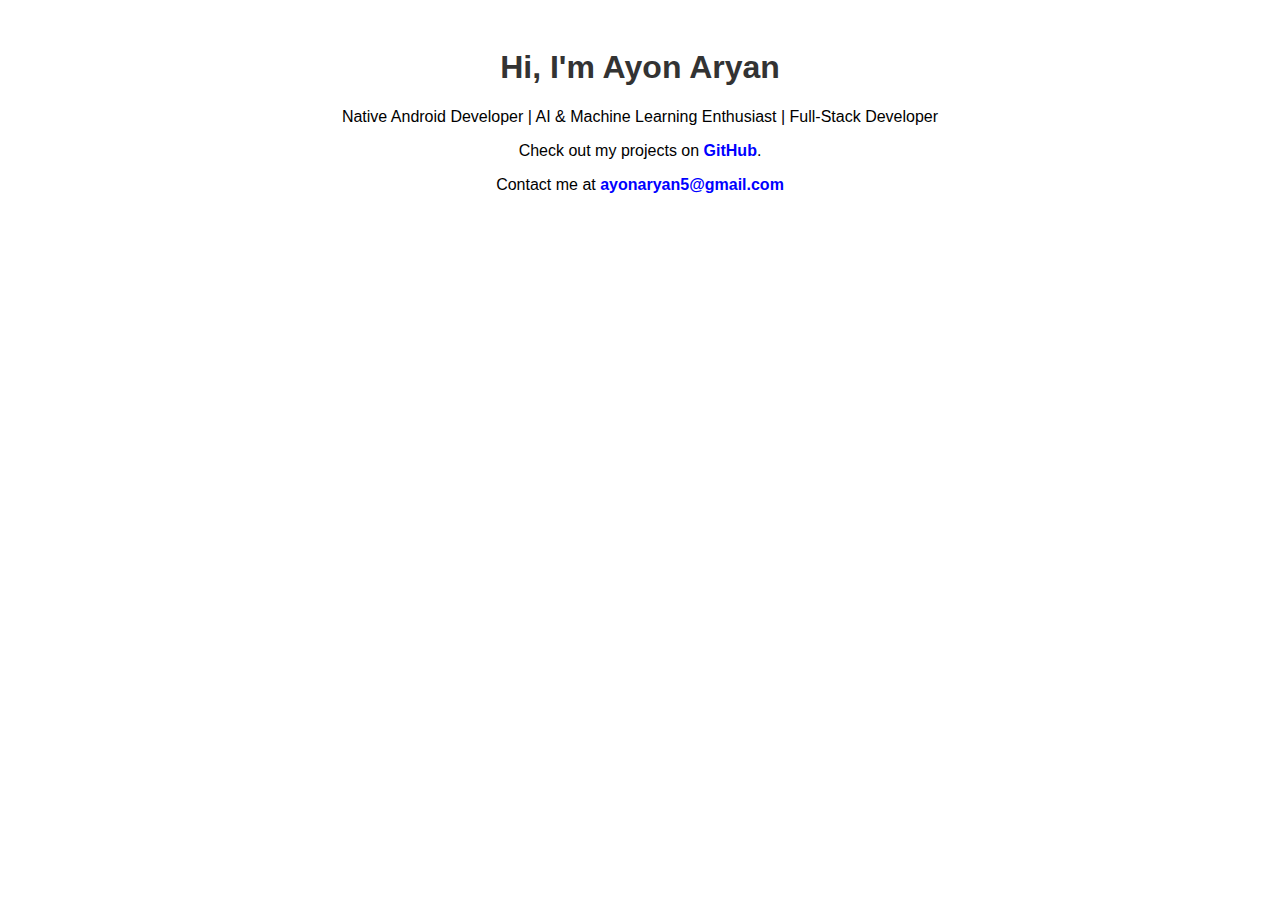
==== index.html @ 4b301334 "First update" ====
<!DOCTYPE html>
<html lang="en">
<head>
    <meta charset="UTF-8">
    <meta name="viewport" content="width=device-width, initial-scale=1.0">
    <title>Ayon Aryan - Portfolio</title>
    <style>
        body { font-family: Arial, sans-serif; text-align: center; padding: 20px; }
        h1 { color: #333; }
        a { text-decoration: none; color: blue; font-weight: bold; }
    </style>
</head>
<body>
    <h1>Hi, I'm Ayon Aryan</h1>
    <p>Native Android Developer | AI & Machine Learning Enthusiast | Full-Stack Developer</p>
    <p>Check out my projects on <a href="https://github.com/AYON-ARYAN">GitHub</a>.</p>
    <p>Contact me at <a href="mailto:ayonaryan5@gmail.com">ayonaryan5@gmail.com</a></p>
</body>
</html>
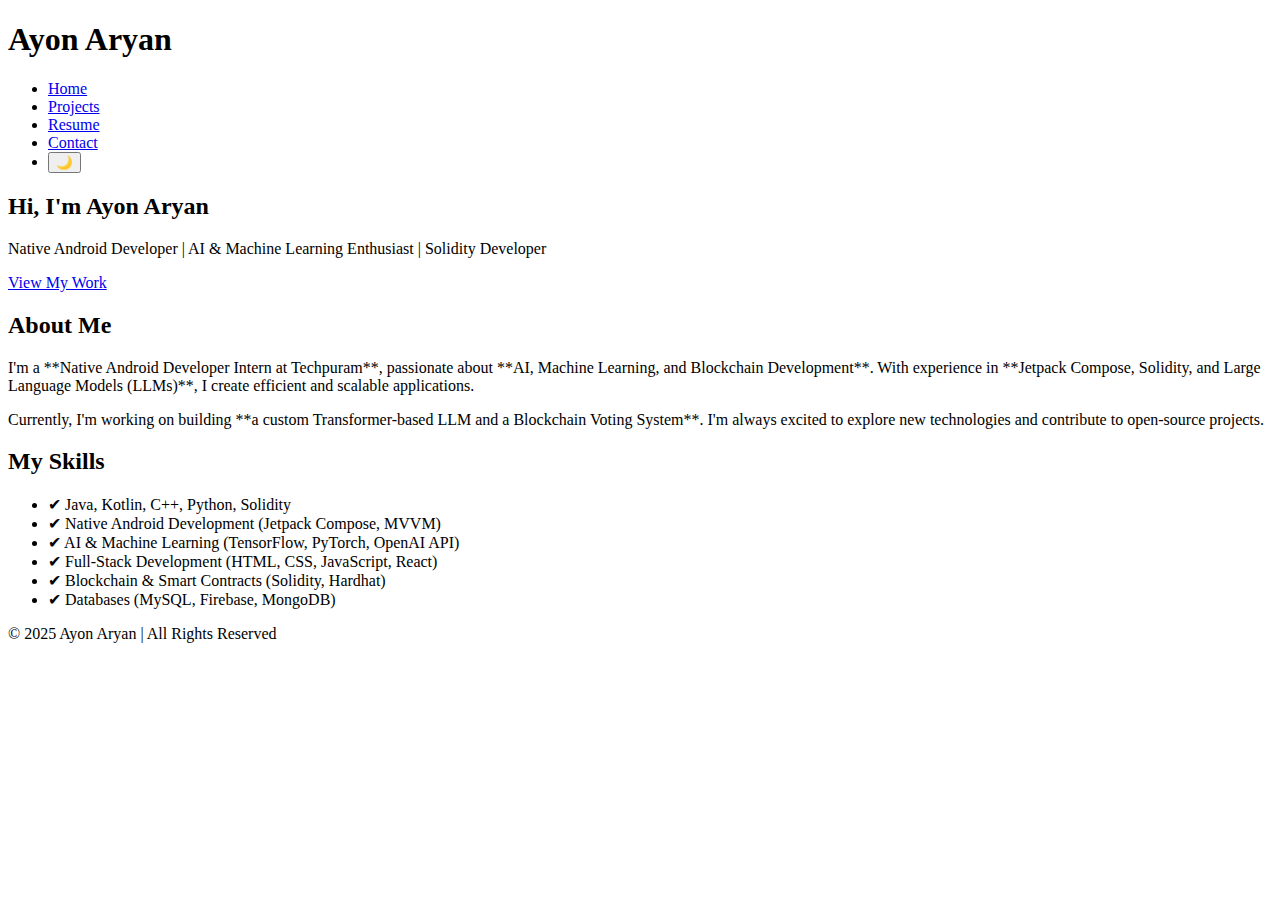
==== commit 8049718b: "Updates" ====
--- a/index.html
+++ b/index.html
@@ -3,17 +3,69 @@
 <head>
     <meta charset="UTF-8">
     <meta name="viewport" content="width=device-width, initial-scale=1.0">
-    <title>Ayon Aryan - Portfolio</title>
-    <style>
-        body { font-family: Arial, sans-serif; text-align: center; padding: 20px; }
-        h1 { color: #333; }
-        a { text-decoration: none; color: blue; font-weight: bold; }
-    </style>
+    <title>Ayon Aryan | Portfolio</title>
+    <link rel="stylesheet" href="styles.css">
+    <script src="script.js" defer></script>
 </head>
 <body>
-    <h1>Hi, I'm Ayon Aryan</h1>
-    <p>Native Android Developer | AI & Machine Learning Enthusiast | Full-Stack Developer</p>
-    <p>Check out my projects on <a href="https://github.com/AYON-ARYAN">GitHub</a>.</p>
-    <p>Contact me at <a href="mailto:ayonaryan5@gmail.com">ayonaryan5@gmail.com</a></p>
+
+    <!-- Navigation -->
+    <nav>
+        <div class="container">
+            <h1 class="logo">Ayon Aryan</h1>
+            <ul>
+                <li><a href="index.html">Home</a></li>
+                <li><a href="projects.html">Projects</a></li>
+                <li><a href="resume.html">Resume</a></li>
+                <li><a href="contact.html">Contact</a></li>
+                <li><button id="dark-mode-toggle">🌙</button></li>
+            </ul>
+        </div>
+    </nav>
+
+    <!-- Hero Section -->
+    <header class="hero">
+        <div class="container">
+            <h2>Hi, I'm <span>Ayon Aryan</span></h2>
+            <p>Native Android Developer | AI & Machine Learning Enthusiast | Solidity Developer</p>
+            <a href="projects.html" class="btn">View My Work</a>
+        </div>
+    </header>
+
+    <!-- About Me Section -->
+    <section class="about">
+        <div class="container">
+            <h2>About Me</h2>
+            <p>
+                I'm a **Native Android Developer Intern at Techpuram**, passionate about **AI, Machine Learning, and Blockchain Development**.
+                With experience in **Jetpack Compose, Solidity, and Large Language Models (LLMs)**, I create efficient and scalable applications.
+            </p>
+            <p>
+                Currently, I'm working on building **a custom Transformer-based LLM and a Blockchain Voting System**.
+                I'm always excited to explore new technologies and contribute to open-source projects.
+            </p>
+        </div>
+    </section>
+
+    <!-- Skills Section -->
+    <section class="skills">
+        <div class="container">
+            <h2>My Skills</h2>
+            <ul>
+                <li>✔ Java, Kotlin, C++, Python, Solidity</li>
+                <li>✔ Native Android Development (Jetpack Compose, MVVM)</li>
+                <li>✔ AI & Machine Learning (TensorFlow, PyTorch, OpenAI API)</li>
+                <li>✔ Full-Stack Development (HTML, CSS, JavaScript, React)</li>
+                <li>✔ Blockchain & Smart Contracts (Solidity, Hardhat)</li>
+                <li>✔ Databases (MySQL, Firebase, MongoDB)</li>
+            </ul>
+        </div>
+    </section>
+
+    <!-- Footer -->
+    <footer>
+        <p>© 2025 Ayon Aryan | All Rights Reserved</p>
+    </footer>
+
 </body>
 </html>
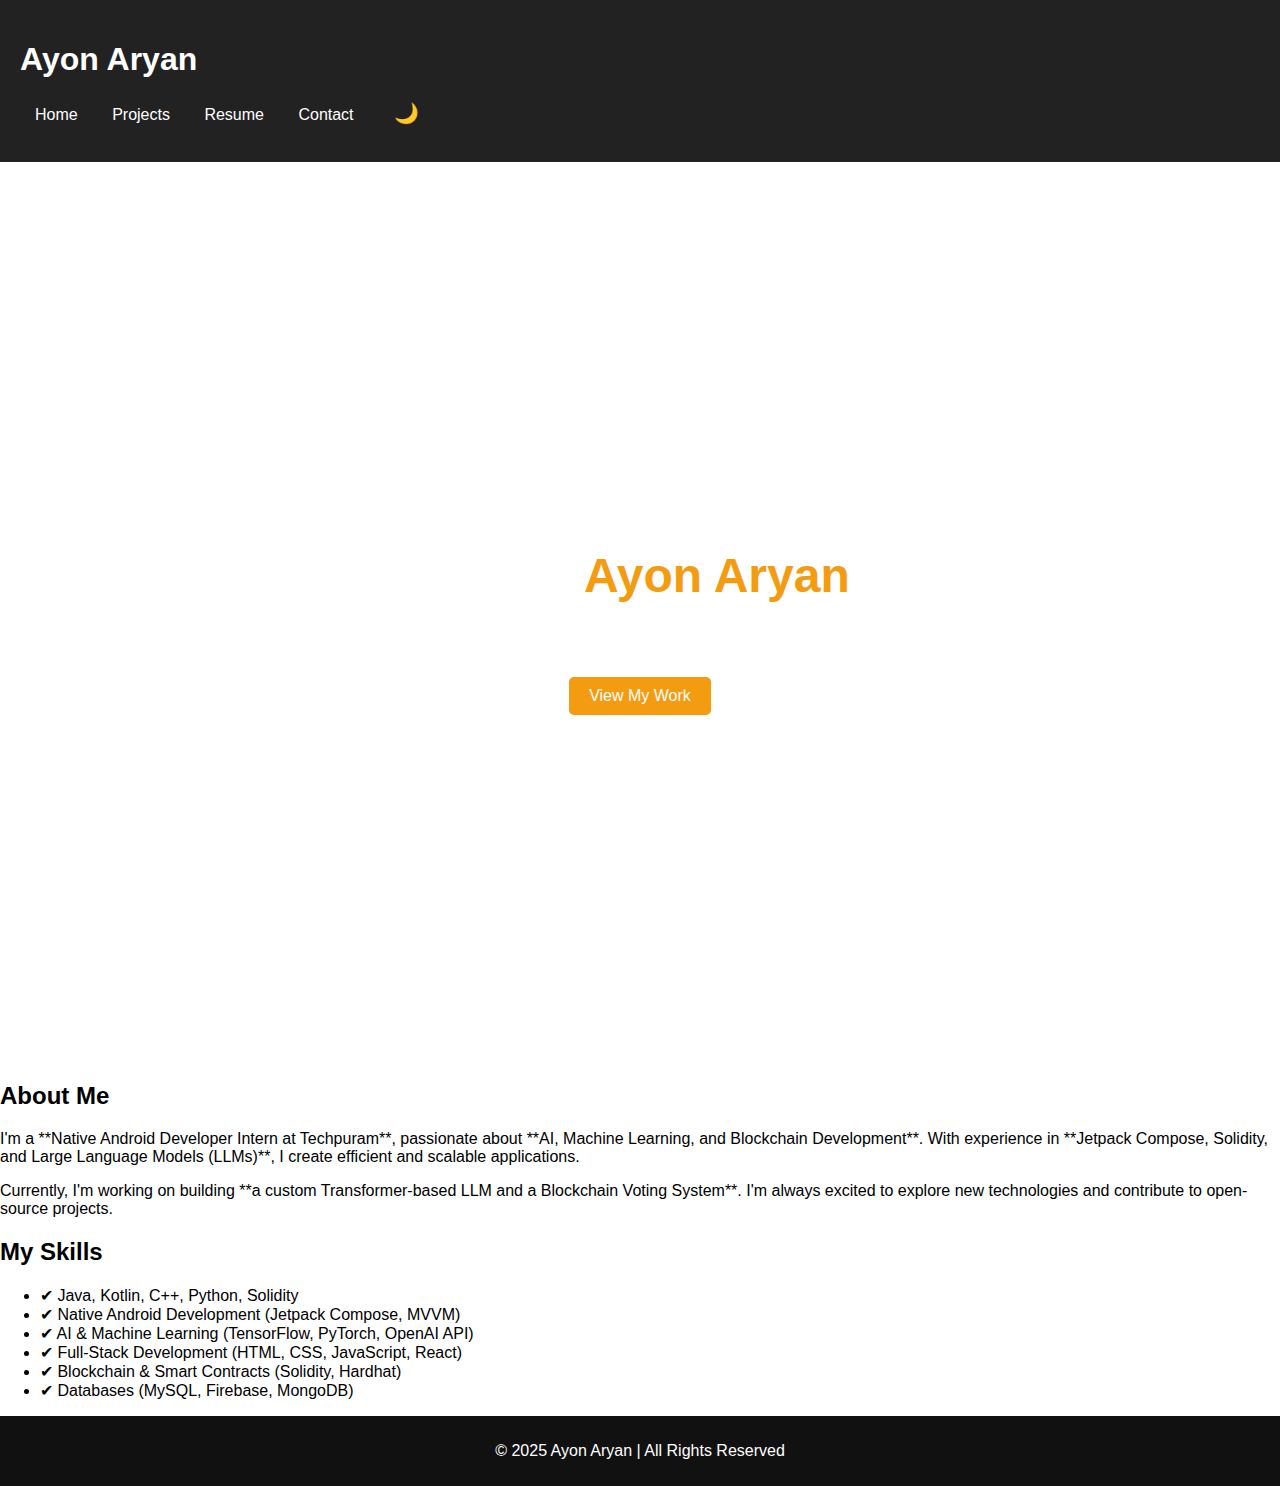
==== commit a5cfad6b: "Update index.html" ====
--- a/index.html
+++ b/index.html
@@ -4,7 +4,7 @@
     <meta charset="UTF-8">
     <meta name="viewport" content="width=device-width, initial-scale=1.0">
     <title>Ayon Aryan | Portfolio</title>
-    <link rel="stylesheet" href="styles.css">
+    <link rel="stylesheet" href="style.css">
     <script src="script.js" defer></script>
 </head>
 <body>
--- a/style.css
+++ b/style.css
@@ -0,0 +1,87 @@
+/* Global Styles */
+body {
+    font-family: 'Arial', sans-serif;
+    margin: 0;
+    padding: 0;
+    transition: background 0.3s, color 0.3s;
+}
+
+/* Navigation Bar */
+nav {
+    background: #222;
+    padding: 20px;
+    color: white;
+    display: flex;
+    justify-content: space-between;
+    align-items: center;
+}
+
+nav ul {
+    list-style: none;
+    padding: 0;
+}
+
+nav ul li {
+    display: inline;
+    margin: 0 15px;
+}
+
+nav ul li a {
+    color: white;
+    text-decoration: none;
+}
+
+/* Hero Section */
+.hero {
+    background: url('images/hero-bg.jpg') no-repeat center center/cover;
+    height: 100vh;
+    display: flex;
+    align-items: center;
+    justify-content: center;
+    text-align: center;
+    color: white;
+}
+
+.hero h2 {
+    font-size: 3rem;
+}
+
+.hero span {
+    color: #f39c12;
+}
+
+/* Button */
+.btn {
+    display: inline-block;
+    padding: 10px 20px;
+    background: #f39c12;
+    color: white;
+    text-decoration: none;
+    border-radius: 5px;
+    transition: background 0.3s;
+}
+
+.btn:hover {
+    background: #d35400;
+}
+
+/* Footer */
+footer {
+    background: #111;
+    color: white;
+    text-align: center;
+    padding: 10px 0;
+}
+
+/* Dark Mode */
+#dark-mode-toggle {
+    background: none;
+    border: none;
+    font-size: 20px;
+    cursor: pointer;
+}
+
+.dark-mode {
+    background: #111;
+    color: white;
+}
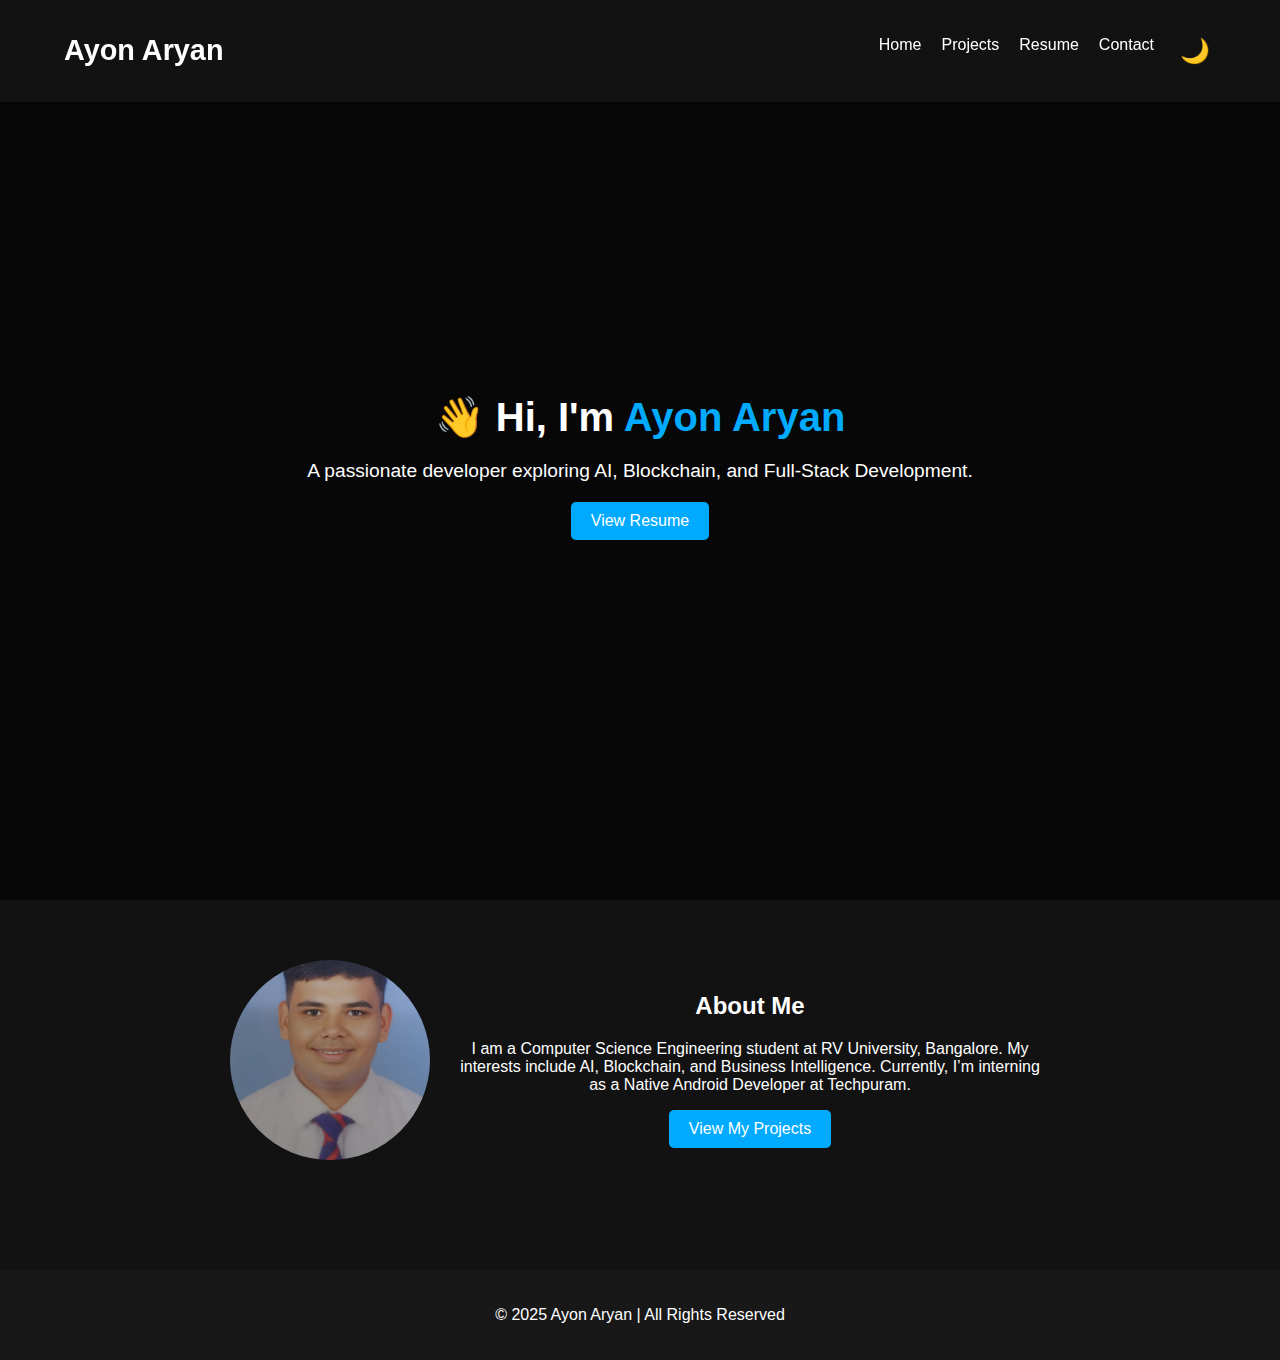
==== commit 81a6b6b6: "updates" ====
--- a/index.html
+++ b/index.html
@@ -4,8 +4,7 @@
     <meta charset="UTF-8">
     <meta name="viewport" content="width=device-width, initial-scale=1.0">
     <title>Ayon Aryan | Portfolio</title>
-    <link rel="stylesheet" href="style.css">
-    <script src="script.js" defer></script>
+    <link rel="stylesheet" href="style_index.css">
 </head>
 <body>
 
@@ -26,39 +25,23 @@
     <!-- Hero Section -->
     <header class="hero">
         <div class="container">
-            <h2>Hi, I'm <span>Ayon Aryan</span></h2>
-            <p>Native Android Developer | AI & Machine Learning Enthusiast | Solidity Developer</p>
-            <a href="projects.html" class="btn">View My Work</a>
+            <h2>👋 Hi, I'm <span>Ayon Aryan</span></h2>
+            <p>A passionate developer exploring AI, Blockchain, and Full-Stack Development.</p>
+            <a href="resume.html" class="btn">View Resume</a>
         </div>
     </header>
 
-    <!-- About Me Section -->
+    <!-- About Section -->
     <section class="about">
         <div class="container">
-            <h2>About Me</h2>
-            <p>
-                I'm a **Native Android Developer Intern at Techpuram**, passionate about **AI, Machine Learning, and Blockchain Development**.
-                With experience in **Jetpack Compose, Solidity, and Large Language Models (LLMs)**, I create efficient and scalable applications.
-            </p>
-            <p>
-                Currently, I'm working on building **a custom Transformer-based LLM and a Blockchain Voting System**.
-                I'm always excited to explore new technologies and contribute to open-source projects.
-            </p>
-        </div>
-    </section>
-
-    <!-- Skills Section -->
-    <section class="skills">
-        <div class="container">
-            <h2>My Skills</h2>
-            <ul>
-                <li>✔ Java, Kotlin, C++, Python, Solidity</li>
-                <li>✔ Native Android Development (Jetpack Compose, MVVM)</li>
-                <li>✔ AI & Machine Learning (TensorFlow, PyTorch, OpenAI API)</li>
-                <li>✔ Full-Stack Development (HTML, CSS, JavaScript, React)</li>
-                <li>✔ Blockchain & Smart Contracts (Solidity, Hardhat)</li>
-                <li>✔ Databases (MySQL, Firebase, MongoDB)</li>
-            </ul>
+            <div class="about-content">
+                <img src="assets/profile.jpeg" alt="Ayon Aryan">
+                <div>
+                    <h2>About Me</h2>
+                    <p>I am a Computer Science Engineering student at RV University, Bangalore. My interests include AI, Blockchain, and Business Intelligence. Currently, I’m interning as a Native Android Developer at Techpuram.</p>
+                    <a href="projects.html" class="btn">View My Projects</a>
+                </div>
+            </div>
         </div>
     </section>
 
@@ -67,5 +50,6 @@
         <p>© 2025 Ayon Aryan | All Rights Reserved</p>
     </footer>
 
+    <script src="script.js"></script>
 </body>
 </html>
--- a/style_index.css
+++ b/style_index.css
@@ -0,0 +1,149 @@
+/* Global Styles */
+body {
+    font-family: 'Poppins', sans-serif;
+    margin: 0;
+    padding: 0;
+    background-color: #121212;
+    color: #fff;
+}
+
+.container {
+    width: 90%;
+    max-width: 1200px;
+    margin: auto;
+}
+
+/* Navigation */
+nav {
+    background: rgba(20, 20, 20, 0.9);
+    padding: 15px 0;
+    position: fixed;
+    width: 100%;
+    top: 0;
+    left: 0;
+    z-index: 100;
+}
+
+nav .container {
+    display: flex;
+    justify-content: space-between;
+    align-items: center;
+}
+
+.logo {
+    font-size: 1.8rem;
+    font-weight: bold;
+}
+
+nav ul {
+    list-style: none;
+    display: flex;
+    gap: 20px;
+    margin: 0;
+    padding: 0;
+}
+
+nav ul li a {
+    color: #fff;
+    text-decoration: none;
+    transition: 0.3s;
+}
+
+nav ul li a:hover {
+    color: #00aaff;
+}
+
+#dark-mode-toggle {
+    background: none;
+    border: none;
+    font-size: 1.5rem;
+    cursor: pointer;
+    color: #fff;
+}
+
+/* Hero Section */
+.hero {
+    height: 100vh;
+    display: flex;
+    align-items: center;
+    justify-content: center;
+    text-align: center;
+    background: url('assets/hero.jpg') no-repeat center center/cover;
+    position: relative;
+}
+
+.hero::before {
+    content: '';
+    position: absolute;
+    top: 0;
+    left: 0;
+    width: 100%;
+    height: 100%;
+    background: rgba(0, 0, 0, 0.6);
+}
+
+.hero .container {
+    position: relative;
+    z-index: 2;
+}
+
+.hero h2 {
+    font-size: 2.5rem;
+    margin-bottom: 10px;
+}
+
+.hero h2 span {
+    color: #00aaff;
+}
+
+.hero p {
+    font-size: 1.2rem;
+    margin-bottom: 20px;
+}
+
+.btn {
+    display: inline-block;
+    padding: 10px 20px;
+    background: #00aaff;
+    color: #fff;
+    text-decoration: none;
+    border-radius: 5px;
+    transition: 0.3s;
+}
+
+.btn:hover {
+    background: #0088cc;
+}
+
+/* About Section */
+.about {
+    padding: 60px 0;
+    text-align: center;
+}
+
+.about-content {
+    display: flex;
+    flex-wrap: wrap;
+    align-items: center;
+    justify-content: center;
+    gap: 20px;
+}
+
+.about-content img {
+    width: 200px;
+    height: 200px;
+    border-radius: 50%;
+    object-fit: cover;
+}
+
+.about-content div {
+    max-width: 600px;
+}
+
+/* Footer */
+footer {
+    text-align: center;
+    padding: 20px 0;
+    background: #181818;
+    margin-top: 50px;
+}
